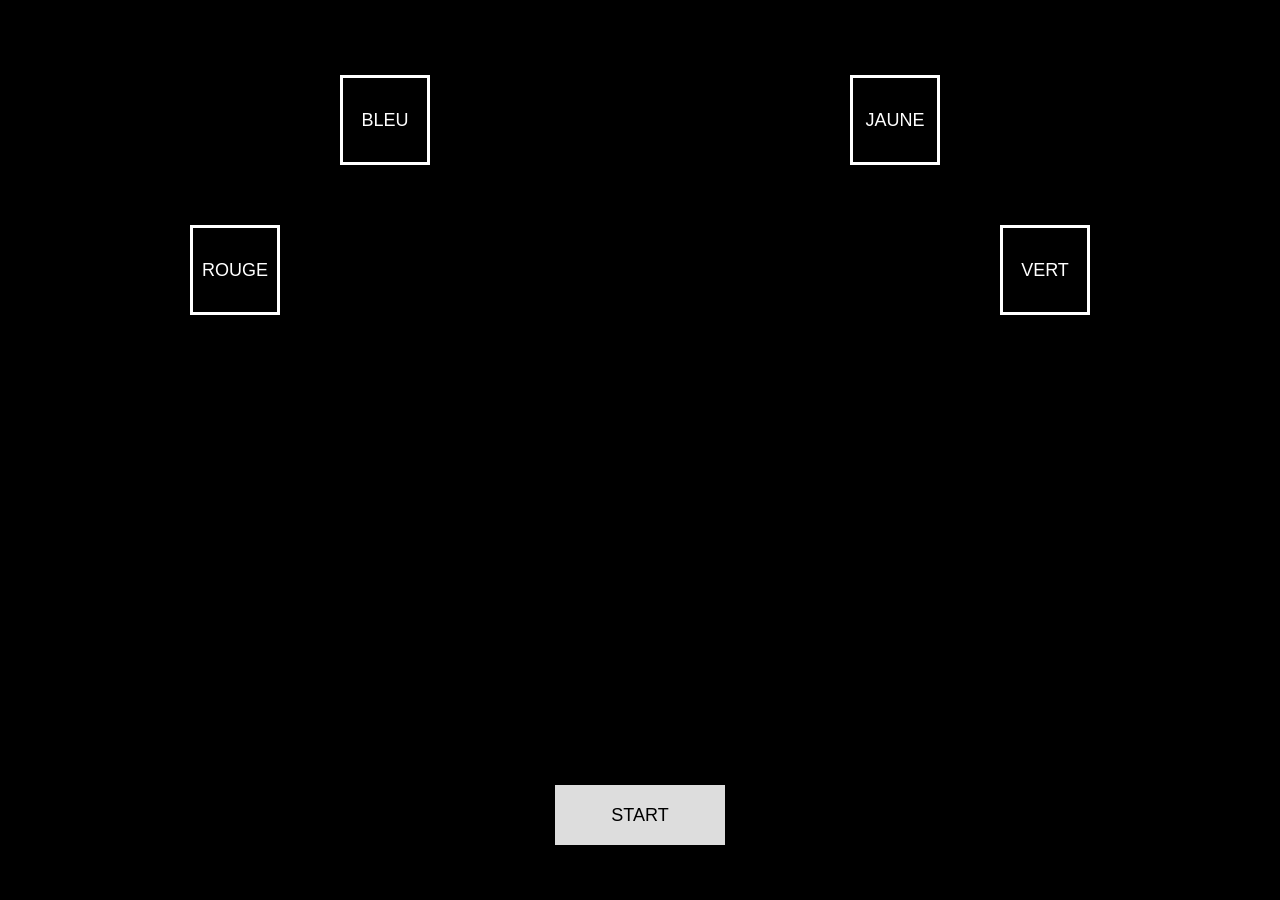
==== index.html @ 743c5927 "Ajout des fonctionnalités principales" ====
<!DOCTYPE html>
<html lang="en">
<head>
    <meta charset="UTF-8">
    <meta name="viewport" content="width=device-width, initial-scale=1.0">
    <link rel="stylesheet" href="style.css">
    <title>Document</title>
    <script src="script.js"></script>
</head>
<body>
    <div id="haut">
        <button id="blue"><p>BLEU</p></button>
        <button id="yellow"><p>JAUNE</p></button>
    </div>

    <div id="bas">
        <button id="red"><p>ROUGE</p></button>
        <button id="green"><p>VERT</p></button>
    </div>
    <h1 id="couleur"></h1>
    <h1 id="erreur">X</h1>
    <button id="start" onclick="afficherTexte()"><p>START</p></button>
</body>
</html>
---- style.css ----
body {
    margin: 0;
    font-family: Arial, sans-serif;
    min-height: 100vh;
    position: relative;
    background: #000000;
}

#haut, #bas {
    margin: 0;
    padding: 0;
}

#blue, #yellow, #red, #green {
    position: absolute;
    width: 90px;
    height: 90px;
    background: transparent;
    border: 3px solid #ffffff;
    color: #ffffff;
    cursor: pointer;
    font-size: 18px;
}

#blue p, #yellow p, #red p, #green p, #start p {
    margin: 0;
    display: flex;
    align-items: center;
    justify-content: center;
    height: 100%;
}

#blue {
    top: 75px;
    left: 50%;
    transform: translateX(-300px);
}

#yellow {
    top: 75px;
    right: 50%;
    transform: translateX(300px);
}

#red {
    top: 25%;
    left: 50%;                     
    transform: translateX(-450px);
}

#green {
    top: 25%;
    right: 50%;                    
    transform: translateX(450px);
}

#start {
    position: absolute;
    bottom: 55px;
    left: 50%;
    transform: translateX(-50%);
    width: 170px;
    height: 60px;
    background: #dddddd;
    border: none;
    cursor: pointer;
    font-size: 18px;
    color: #000000;
}

#couleur {
    position: absolute;
    bottom: 100px;
    left: 50%;
    transform: translateX(-50%);
    color: #ffffff;
    font-size: 100px;
}

#erreur {
    position: absolute;
    bottom: 100px;
    left: 50%;
    transform: translateX(-50%);
    color: red;
    font-size: 80px;
    text-align: center;
    display: none;
}
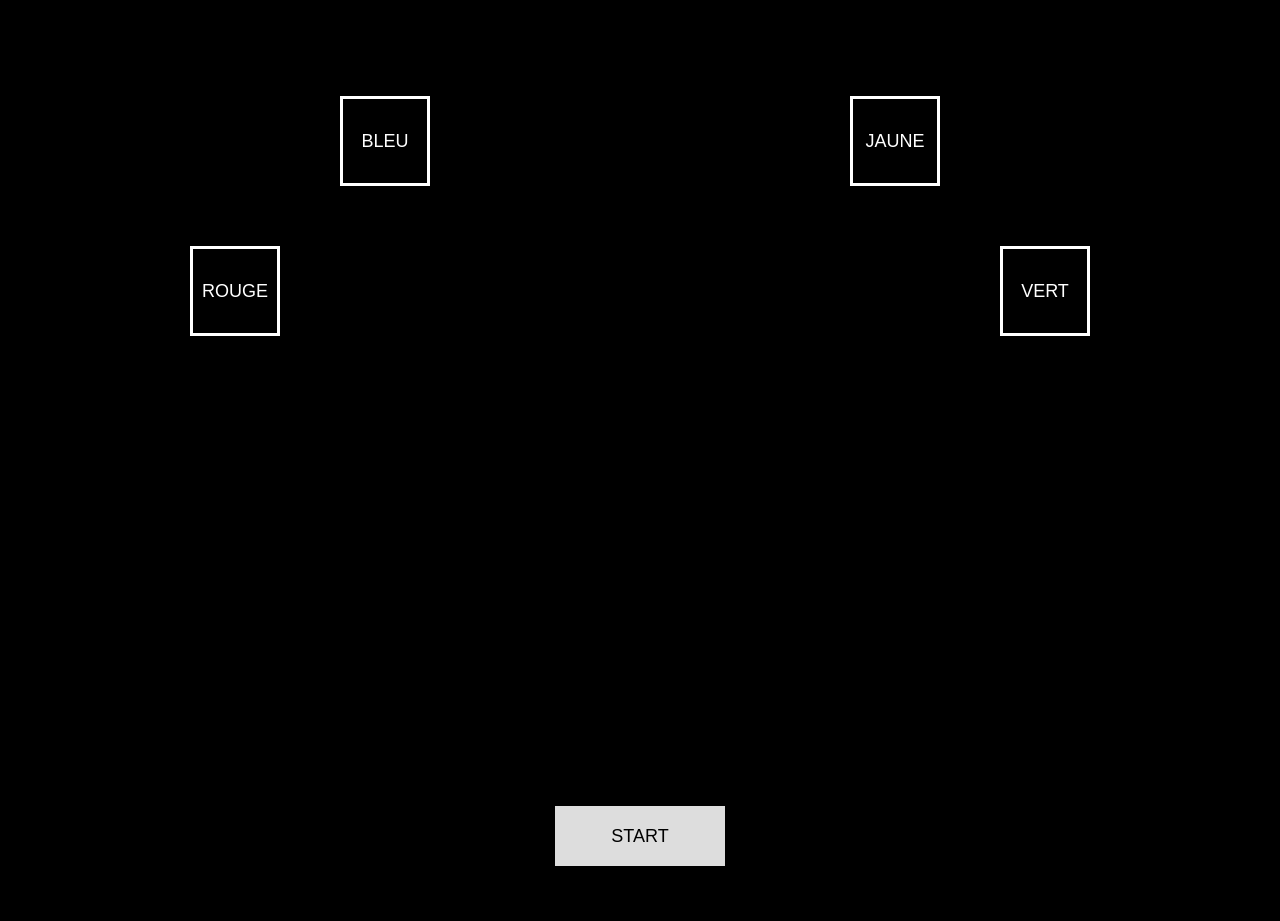
==== commit b50d10ea: "Ajout de l'appel à la fonction savedata" ====
--- a/index.html
+++ b/index.html
@@ -5,7 +5,8 @@
     <meta name="viewport" content="width=device-width, initial-scale=1.0">
     <link rel="stylesheet" href="style.css">
     <title>Document</title>
-    <script src="script.js"></script>
+    <script src="savedata.js" type="application/json"></script>
+    <script src="script.js" type="application/json"></script>
 </head>
 <body>
     <div id="haut">
@@ -17,8 +18,9 @@
         <button id="red"><p>ROUGE</p></button>
         <button id="green"><p>VERT</p></button>
     </div>
+    <h1 id="warning">Merci de commencer à bouger la souris</h1>
     <h1 id="couleur"></h1>
     <h1 id="erreur">X</h1>
-    <button id="start" onclick="afficherTexte()"><p>START</p></button>
+    <button id="start"><p>START</p></button>
 </body>
 </html>
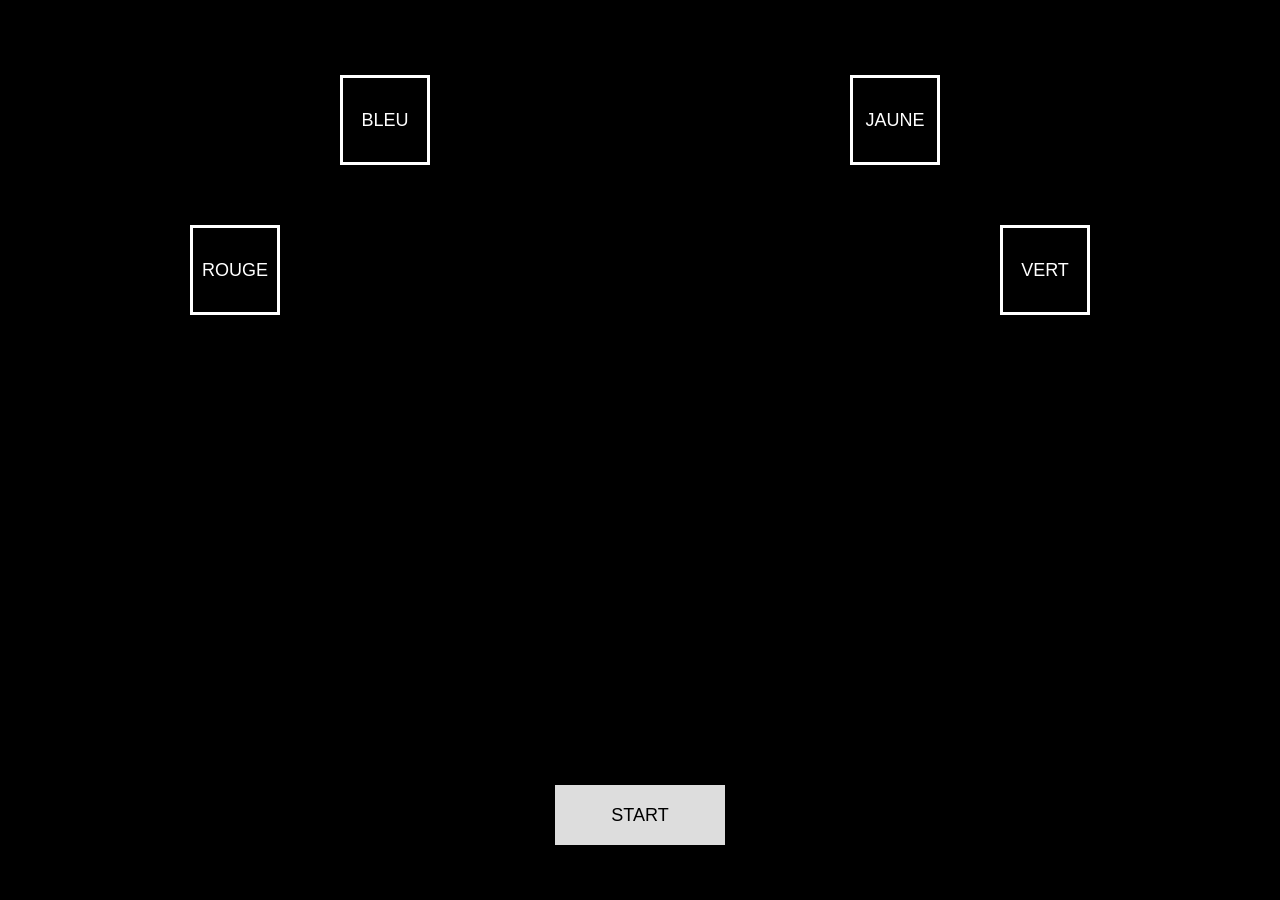
==== commit bc60b9f1: "Ajout de la fonctionnalité lorsque l'utilisateur ne bouge pas la souris" ====
--- a/index.html
+++ b/index.html
@@ -5,8 +5,7 @@
     <meta name="viewport" content="width=device-width, initial-scale=1.0">
     <link rel="stylesheet" href="style.css">
     <title>Document</title>
-    <script src="savedata.js" type="application/json"></script>
-    <script src="script.js" type="application/json"></script>
+    <script src="script.js"></script>
 </head>
 <body>
     <div id="haut">
--- a/style.css
+++ b/style.css
@@ -86,4 +86,15 @@
     font-size: 80px;
     text-align: center;
     display: none;
+}
+
+#warning {
+    position: absolute;
+    bottom: 100px;
+    left: 50%;
+    transform: translateX(-50%);
+    color: orange;
+    font-size: 18px;
+    text-align: center;
+    display: none;  
 }
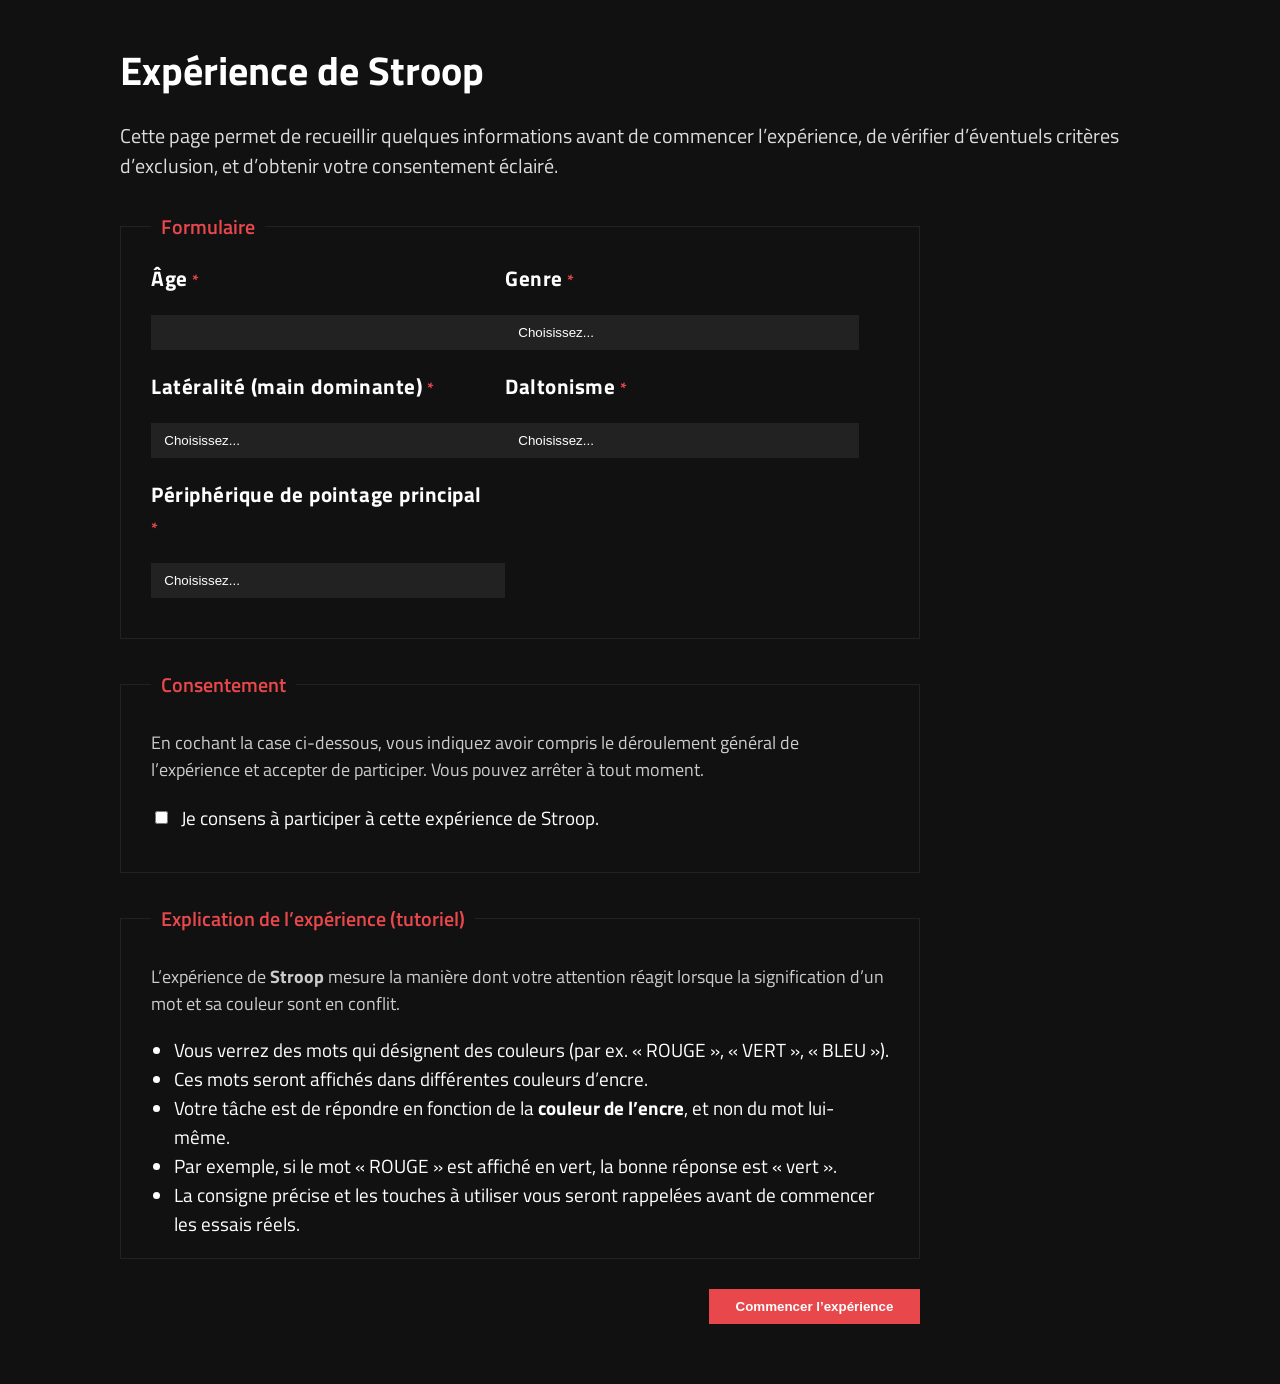
==== commit de3d3edd: "Renommage des fichiers html" ====
--- a/index.html
+++ b/index.html
@@ -1,25 +1,130 @@
 <!DOCTYPE html>
-<html lang="en">
+<html lang="fr">
 <head>
-    <meta charset="UTF-8">
-    <meta name="viewport" content="width=device-width, initial-scale=1.0">
-    <link rel="stylesheet" href="style.css">
-    <title>Document</title>
-    <script src="script.js"></script>
+  <meta charset="UTF-8" />
+  <title>Expérience de Stroop - Accueil</title>
+  <link rel="stylesheet" href="styleAccueil.css" />
+  <link href="https://fonts.googleapis.com/css2?family=Titillium+Web:wght@400;600;700&display=swap" rel="stylesheet">
 </head>
 <body>
-    <div id="haut">
-        <button id="blue"><p>BLEU</p></button>
-        <button id="yellow"><p>JAUNE</p></button>
-    </div>
 
-    <div id="bas">
-        <button id="red"><p>ROUGE</p></button>
-        <button id="green"><p>VERT</p></button>
-    </div>
-    <h1 id="warning">Merci de commencer à bouger la souris</h1>
-    <h1 id="couleur"></h1>
-    <h1 id="erreur">X</h1>
-    <button id="start"><p>START</p></button>
+  <main class="container">
+    <h1>Expérience de Stroop</h1>
+    <p class="intro">
+      Cette page permet de recueillir quelques informations avant de commencer l’expérience,
+      de vérifier d’éventuels critères d’exclusion, et d’obtenir votre consentement éclairé.
+    </p>
+
+    <form class="form" id="pretest-form" action="">
+      <!-- SECTION 1 : FORMULAIRE -->
+      <fieldset class="section">
+        <legend>Formulaire</legend>
+
+        <p class="field half required">
+          <label class="label" for="age">Âge</label>
+          <input
+            class="text-input"
+            id="age"
+            type="number"
+            name="age"
+            min="18"
+            max="99"
+            required
+          />
+        </p>
+
+        <p class="field half required">
+          <label class="label" for="gender">Genre</label>
+          <select class="select" id="gender" name="gender" required>
+            <option value="" selected disabled>Choisissez...</option>
+            <option value="masculin">Masculin</option>
+            <option value="feminin">Féminin</option>
+          </select>
+        </p>
+
+        <p class="field half required">
+          <label class="label" for="laterality">Latéralité (main dominante)</label>
+          <select class="select" id="laterality" name="laterality" required>
+            <option value="" selected disabled>Choisissez...</option>
+            <option value="droitiere">Droitière / Droitier</option>
+            <option value="gauchere">Gauchère / Gaucher</option>
+          </select>
+        </p>
+
+        <p class="field half required">
+          <label class="label" for="colorblind">Daltonisme</label>
+          <select class="select" id="colorblind" name="colorblind" required>
+            <option value="" selected disabled>Choisissez...</option>
+            <option value="non">Non</option>
+            <option value="rouge-vert">Oui – rouge/vert</option>
+            <option value="autre">Oui – autre type</option>
+          </select>
+        </p>
+
+        <!-- CHAMP AFFICHÉ UNIQUEMENT SI "autre" EST SÉLECTIONNÉ -->
+        <p class="field half" id="colorblind-other-wrapper" style="display:none;">
+          <label class="label" for="colorblind-other">Précisez le type de daltonisme</label>
+          <input
+            class="text-input"
+            id="colorblind-other"
+            type="text"
+            name="colorblind_other"
+            placeholder="Ex : tritanopie"
+          />
+        </p>
+
+        <p class="field half required">
+          <label class="label" for="mouse">Périphérique de pointage principal</label>
+          <select class="select" id="mouse" name="mouse" required>
+            <option value="" selected disabled>Choisissez...</option>
+            <option value="souris">Souris</option>
+            <option value="pave-tactile">Pavé tactile (laptop)</option>
+            <option value="trackpad">Trackpad externe</option>
+            <option value="autre">Autre</option>
+          </select>
+        </p>
+      </fieldset>
+
+      <!-- SECTION 3 : CONSENTEMENT -->
+      <fieldset class="section">
+        <legend>Consentement</legend>
+        <p class="note">
+          En cochant la case ci-dessous, vous indiquez avoir compris le déroulement général
+          de l’expérience et accepter de participer. Vous pouvez arrêter à tout moment.
+        </p>
+        <p class="field">
+          <label class="consent-label">
+            <input type="checkbox" id="consent" name="consent" required />
+            <span>Je consens à participer à cette expérience de Stroop.</span>
+          </label>
+        </p>
+      </fieldset>
+
+      <!-- SECTION 4 : EXPLICATION / TUTORIEL -->
+      <fieldset class="section">
+        <legend>Explication de l’expérience (tutoriel)</legend>
+        <p class="note">
+          L’expérience de <strong>Stroop</strong> mesure la manière dont votre attention réagit
+          lorsque la signification d’un mot et sa couleur sont en conflit.
+        </p>
+        <ul class="tutorial-list">
+          <li>Vous verrez des mots qui désignent des couleurs (par ex. « ROUGE », « VERT », « BLEU »).</li>
+          <li>Ces mots seront affichés dans différentes couleurs d’encre.</li>
+          <li>Votre tâche est de répondre en fonction de la <strong>couleur de l’encre</strong>, et non du mot lui-même.</li>
+          <li>Par exemple, si le mot « ROUGE » est affiché en vert, la bonne réponse est « vert ».</li>
+          <li>La consigne précise et les touches à utiliser vous seront rappelées avant de commencer les essais réels.</li>
+        </ul>
+      </fieldset>
+
+      <!-- BOUTON -->
+      <p class="field">
+        <button class="button" type="submit">Commencer l’expérience</button>
+      </p>
+
+      <div class="magic-focus"></div>
+    </form>
+  </main>
+
+  <script src="scriptAccueil.js"></script>
 </body>
-</html>+</html>
--- a/styleAccueil.css
+++ b/styleAccueil.css
@@ -0,0 +1,192 @@
+html {
+    -webkit-font-smoothing: antialiased;
+  }
+  
+  body {
+    margin: 0;
+    padding: 2em;
+    background-color: #111111;
+    font-family: 'Titillium Web', sans-serif;
+    color: #ffffff;
+  }
+  
+  @media screen and (min-width: 40em) {
+    body {
+      font-size: 1.25em;
+    }
+  }
+  
+  .container {
+    max-width: 52em;
+    margin: 0 auto;
+  }
+  
+  h1 {
+    margin: 0 0 0.5em 0;
+    font-size: 2em;
+  }
+  
+  .intro {
+    margin: 0 0 1.5em 0;
+    line-height: 1.5;
+    color: #dddddd;
+  }
+  
+  /* FORM LAYOUT */
+  .form {
+    max-width: 40em;
+    margin: 0;
+    position: relative;
+    display: flex;
+    flex-flow: column nowrap;
+    gap: 1.5em;
+  }
+  
+  .section {
+    border: 1px solid #222222;
+    padding: 1em 1.5em;
+    margin: 0;
+  }
+  
+  .section legend {
+    padding: 0 0.5em;
+    font-weight: 600;
+    color: #E8474C;
+  }
+  
+  .note {
+    margin-top: 0.5em;
+    margin-bottom: 1em;
+    font-size: 0.9em;
+    color: #cccccc;
+  }
+  
+  .field {
+    width: 100%;
+    margin: 0 0 1em 0;
+    position: relative;
+  }
+  
+  /* Deux colonnes en largeur suffisante */
+  @media screen and (min-width: 40em) {
+    .section {
+      display: flex;
+      flex-wrap: wrap;
+    }
+  
+    .section .note {
+      width: 100%;
+    }
+  
+    .field.half {
+      width: calc(50% - 0.75em);
+      margin-right: 1.5em;
+    }
+  
+    .field.half:nth-child(odd) {
+      margin-right: 1.5em;
+    }
+  
+    .field.half:nth-child(even) {
+      margin-right: 0;
+    }
+  }
+  
+  /* BASE BLOCK (inputs, labels, boutons) */
+  .label,
+  .text-input,
+  .textarea,
+  .button,
+  .select {
+    padding: 0.75em 1em;
+    appearance: none;
+    outline: none;
+    line-height: normal;
+    border-radius: 0;
+    border: none;
+    background: none;
+    display: block;
+    box-sizing: border-box;
+  }
+  
+  /* LABEL */
+  .label {
+    font-weight: bold;
+    color: #ffffff;
+    padding-top: 0;
+    padding-left: 0;
+    letter-spacing: 0.025em;
+    font-size: 1.05em;
+    position: relative;
+    margin-bottom: 0.25em;
+  }
+  
+  .field.required .label::after {
+    content: " *";
+    color: #E8474C;
+    font-size: 0.75em;
+  }
+  
+  /* INPUTS + SELECT + TEXTAREA */
+  .text-input,
+  .textarea,
+  .select {
+    width: 100%;
+    background: #222222;
+    color: #ffffff;
+  }
+  
+  .textarea {
+    min-height: 4em;
+    resize: vertical;
+  }
+  
+  /* BOUTON */
+  .button {
+    background: #E8474C;
+    color: #ffffff;
+    font-weight: bold;
+    cursor: pointer;
+    padding: 0.75em 2em;
+    width: auto;
+    margin-left: auto;
+    border: none;
+  }
+  
+  .button:hover,
+  .button:focus {
+    filter: brightness(1.1);
+  }
+  
+  /* CONSENTEMENT */
+  .consent-label {
+    display: inline-flex;
+    align-items: center;
+    gap: 0.5em;
+    cursor: pointer;
+    font-size: 0.95em;
+  }
+  
+  .consent-label input[type="checkbox"] {
+    width: 1em;
+    height: 1em;
+  }
+  
+  /* LISTE TUTORIEL */
+  .tutorial-list {
+    margin: 0;
+    padding-left: 1.2em;
+    font-size: 0.95em;
+  }
+  
+  /* MAGIC FOCUS */
+  .magic-focus {
+    position: absolute;
+    z-index: 0;
+    width: 0;
+    height: 0;
+    pointer-events: none;
+    background: rgba(255, 255, 255, 0.15);
+    transition: top 0.2s, left 0.2s, width 0.2s, height 0.2s;
+  }
+  
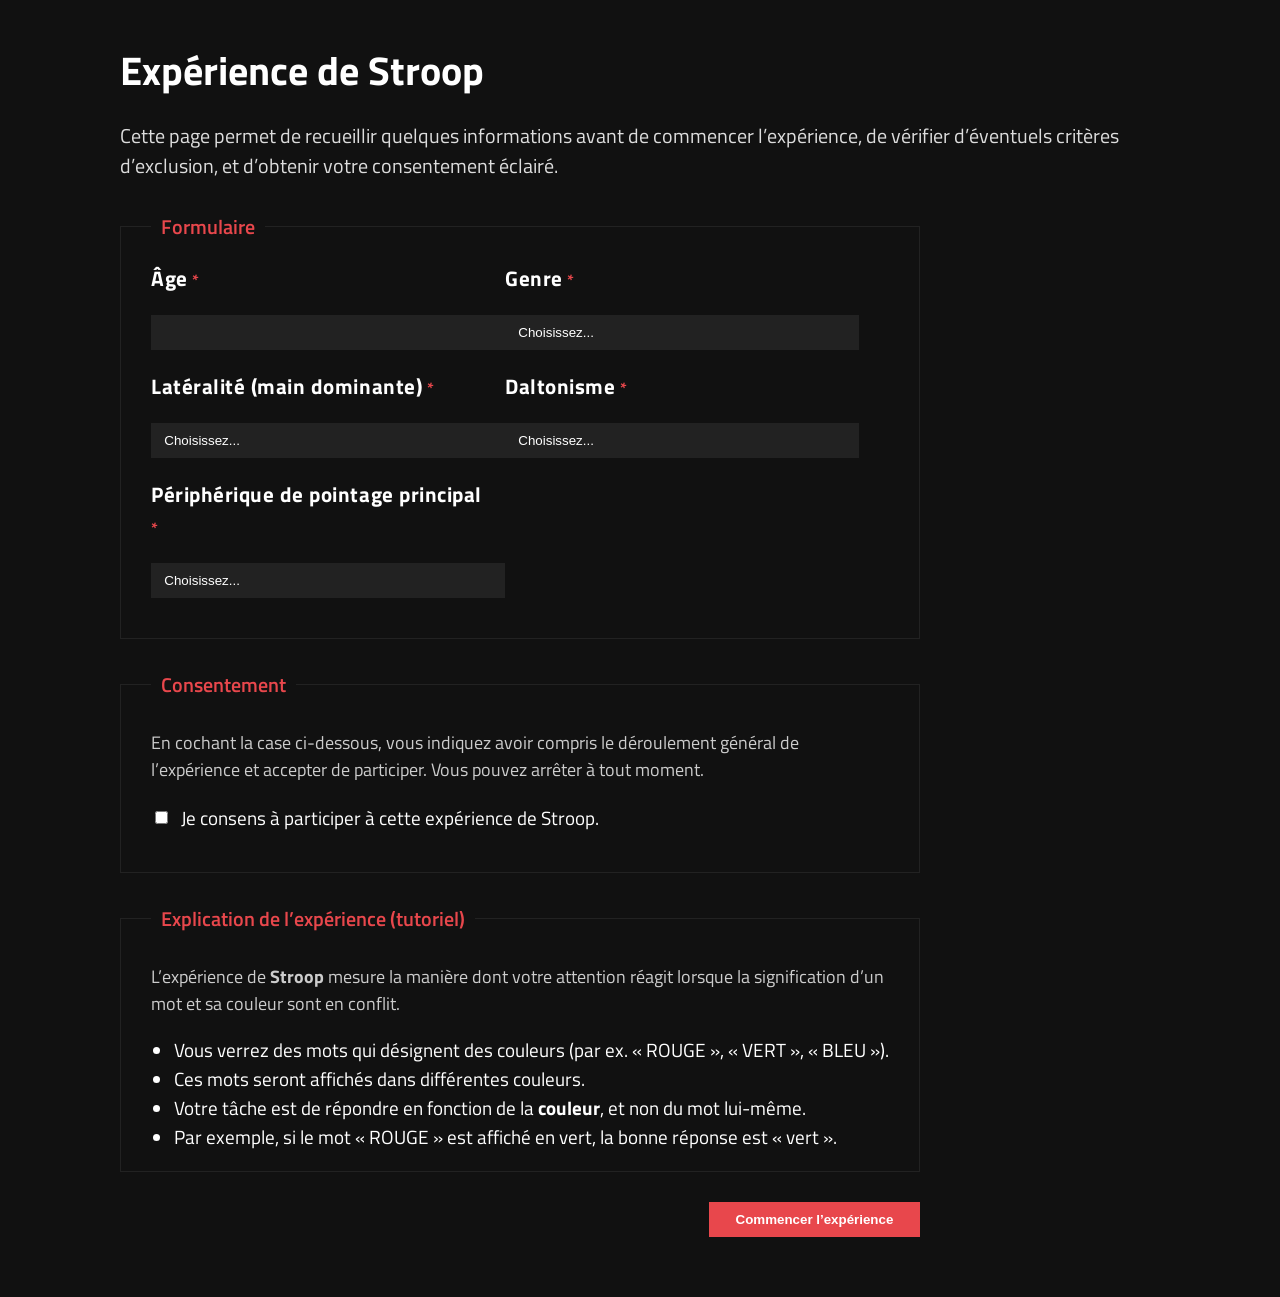
==== commit a6a0acc6: "index" ====
--- a/index.html
+++ b/index.html
@@ -109,10 +109,9 @@
         </p>
         <ul class="tutorial-list">
           <li>Vous verrez des mots qui désignent des couleurs (par ex. « ROUGE », « VERT », « BLEU »).</li>
-          <li>Ces mots seront affichés dans différentes couleurs d’encre.</li>
-          <li>Votre tâche est de répondre en fonction de la <strong>couleur de l’encre</strong>, et non du mot lui-même.</li>
+          <li>Ces mots seront affichés dans différentes couleurs.</li>
+          <li>Votre tâche est de répondre en fonction de la <strong>couleur</strong>, et non du mot lui-même.</li>
           <li>Par exemple, si le mot « ROUGE » est affiché en vert, la bonne réponse est « vert ».</li>
-          <li>La consigne précise et les touches à utiliser vous seront rappelées avant de commencer les essais réels.</li>
         </ul>
       </fieldset>
 
